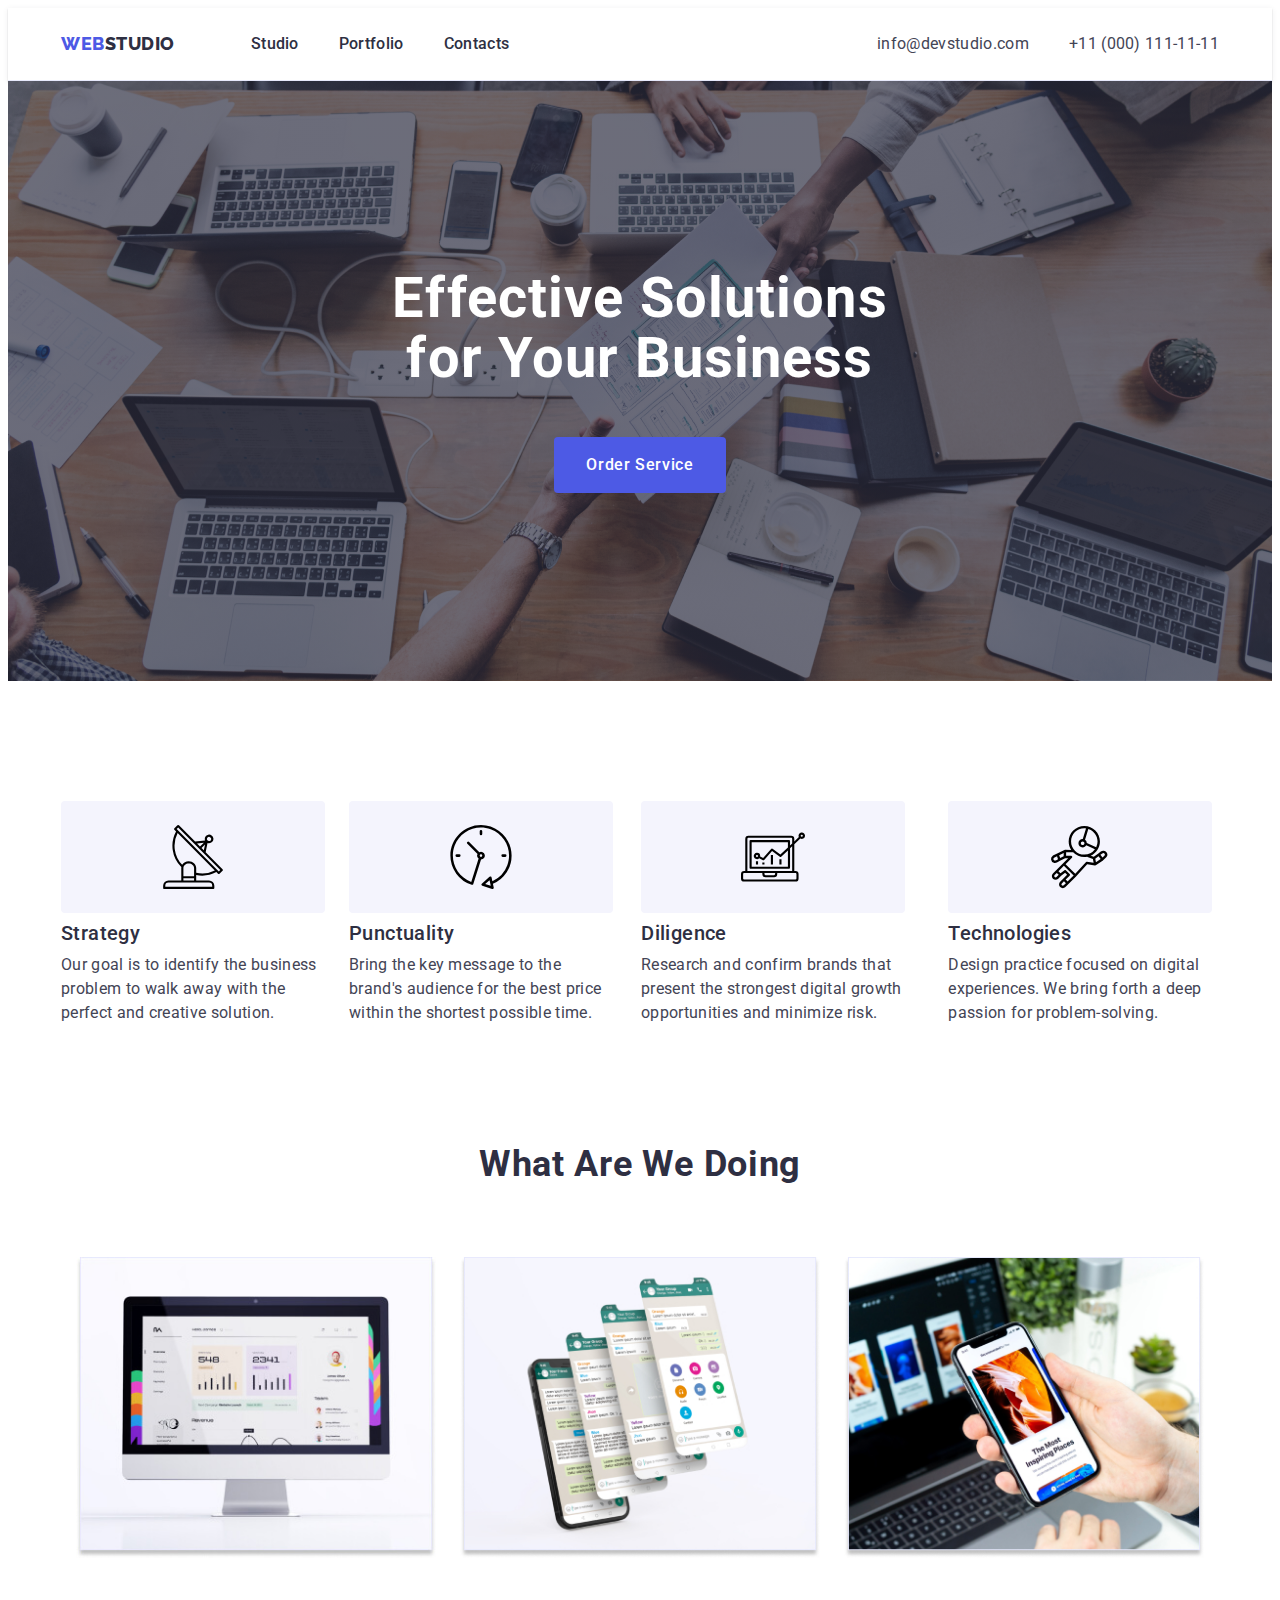
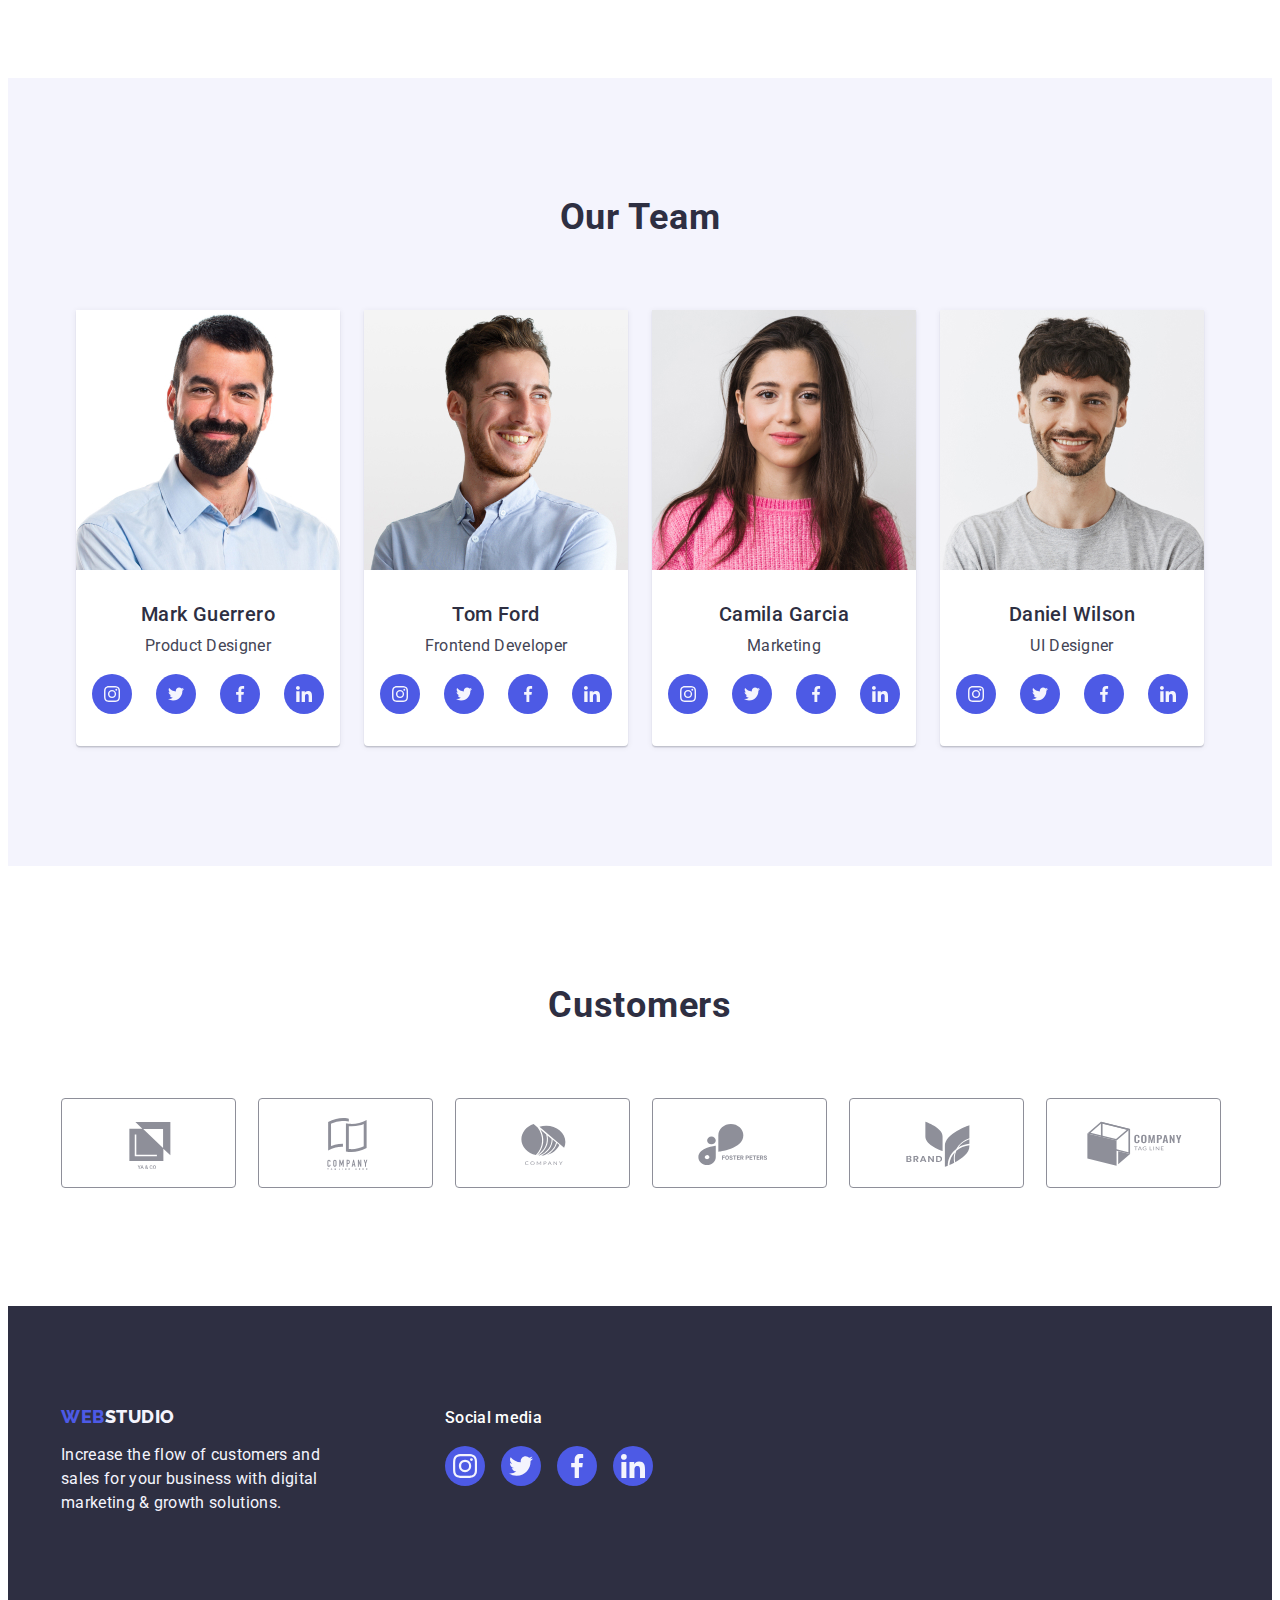
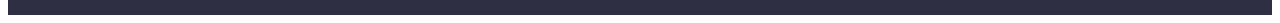
==== index.html @ a089963b "Initial commit" ====
<!DOCTYPE html>

<html lang="en">
  <head>
    <meta charset="UTF-8" />
    <meta http-equiv="X-UA-Compatible" content="IE=edge" />
    <meta name="viewport" content="width=device-width, initial-scale=1.0" />
    <title>Webstudio</title>
    <link
      rel="stylesheet"
      href="https://cdnjs.cloudflare.com/ajax/libs/modern-normalize/1.1.0/modern-normalize.min.css"
      integrity="sha512-wpPYUAdjBVSE4KJnH1VR1HeZfpl1ub8YT/NKx4PuQ5NmX2tKuGu6U/JRp5y+Y8XG2tV+wKQpNHVUX03MfMFn9Q=="
      crossorigin="anonymous"
      referrerpolicy="no-referrer"
    />
    <link rel="preconnect" href="https://fonts.googleapis.com" />
    <link rel="preconnect" href="https://fonts.gstatic.com" crossorigin />
    <link
      href="https://fonts.googleapis.com/css2?family=Raleway:wght@800&family=Roboto:wght@400;500;700&display=swap"
      rel="stylesheet"
    />
    <link rel="stylesheet" href="./css/styles.css" />
  </head>
  <body>
    <header class="header">
      <div class="container header-container">
        <nav class="header-navigation">
          <a class="header-logo link" href="./index.html">
            Web <span class="logo-item">Studio</span></a
          >
          <ul class="header-list list">
            <li class="header-item">
              <a class="header-link link" href="./index.html">Studio</a>
            </li>
            <li class="header-item">
              <a class="header-link link" href="./portfolio.html">Portfolio</a>
            </li>
            <li class="header-item">
              <a class="header-link link" href="">Contacts</a>
            </li>
          </ul>
        </nav>
        <address class="header-address">
          <ul class="header-address-list list">
            <li>
              <a class="header-mail link" href="mailto:info@devstudio.com"
                >info@devstudio.com</a
              >
            </li>
            <li>
              <a class="header-mail link" href="tel:+110001111111"
                >+11 (000) 111-11-11</a
              >
            </li>
          </ul>
        </address>
      </div>
    </header>
    <main>
      <section class="hero">
        <div class="container">
          <h1 class="hero-main">Effective Solutions for Your Business</h1>
          <button class="hero-btn" type="button">Order Service</button>
        </div>
      </section>
      <section class="about section">
        <div class="container">
          <h2 class="about-name" hidden>features_</h2>
          <ul class="about-list list">
            <li class="about-item">
              <div class="about-page">
                <svg class="about-page-icon" width="64" height="64">
                  <use href="./images/icons.svg#icon-antenna"></use>
                </svg>
              </div>
              <h3 class="about-title">Strategy</h3>
              <p class="about-top-text top-text">
                Our goal is to identify the business problem to walk away with
                the perfect and creative solution.
              </p>
            </li>
            <li class="about-item">
              <div class="about-page">
                <svg class="about-page-icon" width="64" height="64">
                  <use href="./images/icons.svg#icon-clock"></use>
                </svg>
              </div>
              <h3 class="about-title">Punctuality</h3>
              <p class="about-top-text top-text">
                Bring the key message to the brand's audience for the best price
                within the shortest possible time.
              </p>
            </li>
            <li class="about-item">
              <div class="about-page">
                <svg class="about-page-icon" width="64" height="64">
                  <use href="./images/icons.svg#icon-diagram"></use>
                </svg>
              </div>
              <h3 class="about-title">Diligence</h3>
              <p class="about-top-text top-text">
                Research and confirm brands that present the strongest digital
                growth opportunities and minimize risk.
              </p>
            </li>
            <li class="about-item">
              <div class="about-page">
                <svg class="about-page-icon" width="64" height="64">
                  <use href="./images/icons.svg#icon-astronaut"></use>
                </svg>
              </div>
              <h3 class="about-title">Technologies</h3>
              <p class="about-top-text top-text">
                Design practice focused on digital experiences. We bring forth a
                deep passion for problem-solving.
              </p>
            </li>
          </ul>
        </div>
      </section>
      <section class="pictures-section">
        <div class="container">
          <h2 class="pictures-title">What are we doing</h2>
          <ul class="pictures-list list">
            <li class="pictures-item">
              <img src="./images/img1.jpg" alt="computer" width="360" />
            </li>
            <li class="pictures-item">
              <img src="./images/img2.jpg" alt="phone" width="360" />
            </li>
            <li class="pictures-item">
              <img
                src="./images/img3.jpg"
                alt="phone and computer"
                width="360"
              />
            </li>
          </ul>
        </div>
      </section>
      <section class="team section">
        <div class="container">
          <h2 class="team-title">Our Team</h2>
          <ul class="team-list list">
            <li class="team-item">
              <img src="./images/img.jpg" alt="Mark Guerrero" width="264" />
              <div class="team-description">
                <h3 class="team-top-text">Mark Guerrero</h3>
                <p class="team-text top-text">Product Designer</p>
                <ul class="team-soc-list list">
                  <li class="team-soc-item">
                    <a href="" class="team-soc-link link">
                      <svg class="team-soc-icon" width="16" height="16">
                        <use href="./images/icons.svg#icon-instagram"></use>
                      </svg>
                    </a>
                  </li>
                  <li class="team-soc-item">
                    <a href="" class="team-soc-link link">
                      <svg class="team-soc-icon" width="16" height="16">
                        <use href="./images/icons.svg#icon-twitter"></use>
                      </svg>
                    </a>
                  </li>
                  <li class="team-soc-item">
                    <a href="" class="team-soc-link link">
                      <svg class="team-soc-icon" width="16" height="16">
                        <use href="./images/icons.svg#icon-facebook"></use>
                      </svg>
                    </a>
                  </li>
                  <li class="team-soc-item">
                    <a href="" class="team-soc-link link">
                      <svg class="team-soc-icon" width="16" height="16">
                        <use href="./images/icons.svg#icon-linkedin"></use>
                      </svg>
                    </a>
                  </li>
                </ul>
              </div>
            </li>
            <li class="team-item">
              <img src="./images/img(1).jpg" alt="Tom Ford" width="264" />
              <div class="team-description">
                <h3 class="team-top-text">Tom Ford</h3>
                <p class="team-text top-text">Frontend Developer</p>
                <ul class="team-soc-list list">
                  <li class="team-soc-item">
                    <a href="" class="team-soc-link link">
                      <svg class="team-soc-icon" width="16" height="16">
                        <use href="./images/icons.svg#icon-instagram"></use>
                      </svg>
                    </a>
                  </li>
                  <li class="team-soc-item">
                    <a href="" class="team-soc-link link">
                      <svg class="team-soc-icon" width="16" height="16">
                        <use href="./images/icons.svg#icon-twitter"></use>
                      </svg>
                    </a>
                  </li>
                  <li class="team-soc-item">
                    <a href="" class="team-soc-link link">
                      <svg class="team-soc-icon" width="16" height="16">
                        <use href="./images/icons.svg#icon-facebook"></use>
                      </svg>
                    </a>
                  </li>
                  <li class="team-soc-item">
                    <a href="" class="team-soc-link link">
                      <svg class="team-soc-icon" width="16" height="16">
                        <use href="./images/icons.svg#icon-linkedin"></use>
                      </svg>
                    </a>
                  </li>
                </ul>
              </div>
            </li>
            <li class="team-item">
              <img src="./images/img(2).jpg" alt="Camila Garcia" width="264" />
              <div class="team-description">
                <h3 class="team-top-text">Camila Garcia</h3>
                <p class="team-text top-text">Marketing</p>
                <ul class="team-soc-list list">
                  <li class="team-soc-item">
                    <a href="" class="team-soc-link link">
                      <svg class="team-soc-icon" width="16" height="16">
                        <use href="./images/icons.svg#icon-instagram"></use>
                      </svg>
                    </a>
                  </li>
                  <li class="team-soc-item">
                    <a href="" class="team-soc-link link">
                      <svg class="team-soc-icon" width="16" height="16">
                        <use href="./images/icons.svg#icon-twitter"></use>
                      </svg>
                    </a>
                  </li>
                  <li class="team-soc-item">
                    <a href="" class="team-soc-link link">
                      <svg class="team-soc-icon" width="16" height="16">
                        <use href="./images/icons.svg#icon-facebook"></use>
                      </svg>
                    </a>
                  </li>
                  <li class="team-soc-item">
                    <a href="" class="team-soc-link link">
                      <svg class="team-soc-icon" width="16" height="16">
                        <use href="./images/icons.svg#icon-linkedin"></use>
                      </svg>
                    </a>
                  </li>
                </ul>
              </div>
            </li>
            <li class="team-item">
              <img src="./images/img(3).jpg" alt="Daniel Wilson" width="264" />
              <div class="team-description">
                <h3 class="team-top-text">Daniel Wilson</h3>
                <p class="team-text top-text">UI Designer</p>
                <ul class="team-soc-list list">
                  <li class="team-soc-item">
                    <a href="" class="team-soc-link link">
                      <svg class="team-soc-icon" width="16" height="16">
                        <use href="./images/icons.svg#icon-instagram"></use>
                      </svg>
                    </a>
                  </li>
                  <li class="team-soc-item">
                    <a href="" class="team-soc-link link">
                      <svg class="team-soc-icon" width="16" height="16">
                        <use href="./images/icons.svg#icon-twitter"></use>
                      </svg>
                    </a>
                  </li>
                  <li class="team-soc-item">
                    <a href="" class="team-soc-link link">
                      <svg class="team-soc-icon" width="16" height="16">
                        <use href="./images/icons.svg#icon-facebook"></use>
                      </svg>
                    </a>
                  </li>
                  <li class="team-soc-item">
                    <a href="" class="team-soc-link link">
                      <svg class="team-soc-icon" width="16" height="16">
                        <use href="./images/icons.svg#icon-linkedin"></use>
                      </svg>
                    </a>
                  </li>
                </ul>
              </div>
            </li>
          </ul>
        </div>
      </section>
      <section class="section">
        <div class="container">
          <h2 class="title-customers">Customers</h2>
          <ul class="list-icon-customers list">
            <li class="item-icon-customers">
              <a class="link-icon-customers link" href="">
                <svg class="svg-image-customers" width="104" height="56">
                  <use href="./images/icons.svg#icon-Logo"></use>
                </svg>
              </a>
            </li>
            <li class="item-icon-customers">
              <a class="link-icon-customers link" href="">
                <svg class="svg-image-customers" width="104" height="56">
                  <use href="./images/icons.svg#icon-Logo-1"></use>
                </svg>
              </a>
            </li>
            <li class="item-icon-customers">
              <a class="link-icon-customers link" href="">
                <svg class="svg-image-customers" width="104" height="56">
                  <use href="./images/icons.svg#icon-Logo-2"></use>
                </svg>
              </a>
            </li>
            <li class="item-icon-customers">
              <a class="link-icon-customers link" href="">
                <svg class="svg-image-customers" width="104" height="56">
                  <use href="./images/icons.svg#icon-Logo-3"></use>
                </svg>
              </a>
            </li>
            <li class="item-icon-customers">
              <a class="link-icon-customers link" href="">
                <svg class="svg-image-customers" width="104" height="56">
                  <use href="./images/icons.svg#icon-Logo-4"></use>
                </svg>
              </a>
            </li>
            <li class="item-icon-customers">
              <a class="link-icon-customers link" href="">
                <svg class="svg-image-customers" width="104" height="56">
                  <use href="./images/icons.svg#icon-Logo-5"></use>
                </svg>
              </a>
            </li>
          </ul>
        </div>
      </section>
    </main>
    <footer class="footer section section-footer">
      <div class="container container-item">
        <div class="footer-container">
          <a class="footer-logo link" href="./index.html"
            >Web <span class="footer-logo-item">Studio</span>
          </a>
          <p class="footer-text top-text">
            Increase the flow of customers and sales for your business with
            digital marketing & growth solutions.
          </p>
        </div>
        <div class="footer-soc">
          <p class="footer-title top-text">Social media</p>
          <ul class="footer-soc-list list">
            <li class="footer-soc-item">
              <a href="" class="footer-soc-link link">
                <svg class="team-soc-icon" width="24" height="24">
                  <use href="./images/icons.svg#icon-instagram"></use>
                </svg>
              </a>
            </li>
            <li class="footer-soc-item">
              <a href="" class="footer-soc-link link">
                <svg class="team-soc-icon" width="24" height="24">
                  <use href="./images/icons.svg#icon-twitter"></use>
                </svg>
              </a>
            </li>
            <li class="footer-soc-item">
              <a href="" class="footer-soc-link link">
                <svg class="team-soc-icon" width="24" height="24">
                  <use href="./images/icons.svg#icon-facebook"></use>
                </svg>
              </a>
            </li>
            <li class="footer-soc-item">
              <a href="" class="footer-soc-link link">
                <svg class="team-soc-icon" width="24" height="24">
                  <use href="./images/icons.svg#icon-linkedin"></use>
                </svg>
              </a>
            </li>
          </ul>
        </div>
      </div>
    </footer>
  </body>
</html>
---- css/styles.css ----
:root {
    --color-iris: #4d5ae5;
    --color-slate: #434455;
    --color-navy-blue: #2e2f42;
    --color-white: #ffffff;
    --bg-gradient: linear-gradient(rgba(46, 47, 66, 0.7),
            rgba(46, 47, 66, 0.7));
}

p,
h1,
h2,
h3,
h4,
h5,
h6 {
    margin: 0px;
}

ul {
    margin: 0px;
    padding-left: 0px;
}

.section {
    padding-top: 120px;
    padding-bottom: 120px;
}

img {
    display: block;
    max-width: 100%;


}

.container {
    max-width: 1158px;
    padding-left: 15px;
    padding-right: 15px;
    margin: 0 auto;
}

body {
    font-family: "Roboto", sans-serif;
    color: var(--color-slate);
    background-color: var(--color-white);


}

.top-text {
    font-weight: 400;
    font-size: 16px;
    line-height: 1.5;
    letter-spacing: 0.02em;

}

.list {
    list-style: none;
    display: flex;
}

.link {
    text-decoration: none;
}

/* HEADER */

.header-container {
    display: flex;
}

.header {
    padding-top: 24px;
    padding-bottom: 24px;
    border-bottom: 1px solid #E7E9FC;
    box-shadow: 0px 2px 1px rgba(46, 47, 66, 0.08), 0px 1px 1px rgba(46, 47, 66, 0.16), 0px 1px 6px rgba(46, 47, 66, 0.08);
}


.header-navigation {
    display: flex;
    align-items: center;
    margin-right: auto;
}

.header-logo {
    font-family: "Raleway", sans-serif;
    font-weight: 800;
    font-size: 18px;
    line-height: 1.17;
    display: flex;
    align-items: center;
    letter-spacing: 0.03em;
    text-transform: uppercase;
    color: var(--color-iris);
    text-decoration: none;
    margin-right: 76px;

}

.logo-item {
    font-weight: 800;
    font-size: 18px;
    line-height: 1.33;
    display: flex;
    align-items: center;
    letter-spacing: 0.03em;
    text-transform: uppercase;
    color: var(--color-navy-blue);
}

.header-list {

    gap: 40px;
}

.header-item {
    text-decoration: none;

}

.header-link {
    font-weight: 500;
    font-size: 16px;
    line-height: 1.5;
    letter-spacing: 0.02em;
    color: #2e2f42;
    text-decoration: none;
}

.header-link:hover,
.header-link:focus {
    color: #404bbf
}

.header-address {
    font-style: normal;
    color: var(--color-slate);
    text-decoration: none;
    display: flex;

}

.header-address-list {
    justify-content: flex-end;
    gap: 40px;
}

.header-address {
    text-decoration: none;
}

.address-item {}

.header-mail {
    font-style: normal;
    font-weight: 400;
    font-size: 16px;
    line-height: 1.5;
    letter-spacing: 0.02em;
    color: var(--color-slate);
    text-decoration: none;
}

.header-mail:is(:hover, :focus) {
    color: #404bbf;
}

/* HERO */
.hero {
    background-color: var(--color-navy-blue);
    background-image: linear-gradient(rgba(46, 47, 66, 0.7), rgba(46, 47, 66, 0.7)), url(../images/people-office.jpg);
    background-repeat: no-repeat;
    background-position: center;
    background-size: cover;
    padding-top: 188px;
    padding-bottom: 188px;
    max-width: 1440px;
    margin: 0 auto;
  
}

.hero-main {
    font-weight: 700;
    font-size: 56px;
    line-height: 1.07;
    text-align: center;
    letter-spacing: 0.02em;
    color: var(--color-white);
    margin-bottom: 48px;
    width: 496px;
    margin-left: auto;
    margin-right: auto;

}

.hero-btn {
    background-color: #4D5AE5;
    font-family: inherit;
    font-weight: 500;
    font-size: 16px;
    line-height: 1.5;
    display: flex;
    flex-direction: row;
    align-items: center;
    padding: 16px 32px;
    gap: 10px;
    letter-spacing: 0.04em;
    color: var(--color-white);
    flex: none;
    order: 0;
    flex-grow: 0;
    cursor: pointer;
    border-radius: 4px;
    margin: 0 auto;
    margin-top: 48px;
    border: none;
}

.hero-btn:hover,
.hero-btn:focus {
    background-color: #404BBF;
}

/* ABOUT */
.about {}

.about-page {
    width: 264px;
    height: 112px;
    background: #F4F4FD;
    border-radius: 4px;
    display: flex;
    justify-content: center;
    align-items: center;
    margin-bottom: 8px;
}

.about-page-icon {}

.about-list {
    display: flex;
    justify-content: center;
    gap: 24px;
}

.about-item {}

.about-title {
    font-weight: 500;
    font-size: 20px;
    line-height: 1.2;
    letter-spacing: 0.02em;
    color: var(--color-navy-blue);
    margin-bottom: 8px;

}

.about-top-text {
    color: var(--color-slate);
}

/* PICTURES */
.pictures {}

.pictures-title {
    font-weight: 700;
    font-size: 36px;
    line-height: 1.11;
    text-align: center;
    letter-spacing: 0.02em;
    text-transform: capitalize;
    color: var(--color-navy-blue);
    margin-bottom: 72px;

}

.pictures-list {
    display: flex;
    justify-content: center;
    gap: 24px;
}

.pictures-item {}

.pictures-section {
    padding-top: none;
    padding-bottom: 120px;
}


/* TEAM */
.team {
    background-color: #F4F4FD;

}

.team-title {
    font-weight: 700;
    font-size: 36px;
    line-height: 1.11;
    text-align: center;
    letter-spacing: 0.02em;
    text-transform: capitalize;
    color: var(--color-navy-blue);
    margin-bottom: 72px;

}

.team-list {
    display: flex;
    justify-content: center;
    gap: 24px;
}

.team-item {
    background-color: #FFFFFF;
    gap: 32px;
    box-shadow: 0px 1px 6px rgba(46, 47, 66, 0.08), 0px 1px 1px rgba(46, 47, 66, 0.16), 0px 2px 1px rgba(46, 47, 66, 0.08);
    border-radius: 0px 0px 4px 4px;
}

.team-top-text {
    font-weight: 500;
    font-size: 20px;
    line-height: 1.2;
    text-align: center;
    letter-spacing: 0.02em;
    color: var(--color-navy-blue);
}

.team-text {
    color: var(--color-slate);
    margin-bottom: 8px;
}

.team-description {
    gap: 8px;
    display: flex;
    flex-direction: column;
    justify-content: center;
    align-items: center;
    padding: 32px 0;
    margin: 0 auto;

}

.team-soc-list {
    display: flex;
    justify-content: center;
    gap: 24px;
}

.team-soc-item {
    width: 40px;
    height: 40px;

}

.team-soc-link {
    width: 100%;
    height: 100%;
    border-radius: 50%;
    background-color: #4D5AE5;
    display: flex;
    align-items: center;
    justify-content: center;

}

.team-soc-link:hover,
.team-soc-link:focus {
    background-color: #404BBF;
}

.team-soc-icon {
    fill: #F4F4FD;
}

/* CUSTOMERS */

.title-customers {
    font-weight: 700;
    font-size: 36px;
    line-height: 1.1;
    text-align: center;
    letter-spacing: 0.02em;
    text-transform: capitalize;
    color: var(--color-navy-blue);
    margin-bottom: 72px;

}

.list-icon-customers {
    display: flex;
    justify-content: center;
    gap: 24px;
}

.item-icon-customers {
    
    width: calc((100% - 120px) / 6);
    height: 88px;
    
}

.link-icon-customers:hover,
.link-icon-customers:focus {
    border-color: #404BBF;
}

.link-icon-customers {
    width: 100%;
    height: 100%;
    color: #8E8F99;
    display: flex;
    justify-content: center;
    align-items: center;
    border: 1px solid #8E8F99;
    border-radius: 4px;

}

.link-icon-customers:hover,
.link-icon-customers:focus {
    color: #404BBF;
}

.svg-image-customers {
    fill: currentColor;
}

/* FOOTER */
.footer {
    background-color: var(--color-navy-blue);
    padding-top: 100px;
    padding-bottom: 100px;
}

.container-item {
    display: flex;
    align-items: baseline;
}

.footer-logo {
    font-family: "Raleway", sans-serif;
    font-weight: 800;
    font-size: 18px;
    line-height: 1.17;
    display: flex;
    align-items: center;
    letter-spacing: 0.03em;
    text-transform: uppercase;
    color: var(--color-iris);
    text-decoration: none;
    margin-bottom: 16px;
}

.footer-logo-item {
    color: #f4f4fd
}

.footer-text {
    color: #F4F4FD;
    width: 264px;
    height: 72px;
}

.footer-container {
    margin-right: 120px;
}

.section-footer {
    padding-top: 100px;
    padding-bottom: 100px;

}

.footer-title {
    color: #FFFFFF;
    width: 264px;
    margin-bottom: 16px;
    font-weight: 500;
}

.footer-soc {}

.footer-soc-list {
    display: flex;
    padding: 0px;
    gap: 16px;

}

.footer-soc-item {
    width: 40px;
    height: 40px;
}

.footer-soc-link {
    width: 100%;
    height: 100%;
    border-radius: 50%;
    background-color: #4d5ae5;
    display: flex;
    align-items: center;
    justify-content: center;

}

.footer-soc-link:hover,
.footer-soc-link:focus {
    background-color: #31D0AA;
}


/* Portfolio */
.button {}

.buttons-list {
    list-style: none;
    display: flex;
    justify-content: center;
    gap: 24px;
    margin-bottom: 72px;

}

.buttons-item {
    font-family: "Roboto", sans-serif;
    font-weight: 500;
    font-size: 16px;
    line-height: 1.5;
    display: flex;
    align-items: center;
    text-align: center;
    letter-spacing: 0.04em;
    color: var(--color-iris);
    cursor: pointer;
    background-color: #F4F4FD;
    height: 48px;
    min-width: 70px;
    padding: 12px 24px;
    border: 1px solid #E7E9FC;
    border-radius: 4px;

}

.buttons-item:hover,
.buttons-item:focus {
    color: var(--color-white);
    background-color: #404bbf;
}

.buttons-item:hover,
.buttons-item:focus {
    box-shadow: 0px 3px 1px rgba(0, 0, 0, 0.1),
        0px 2px 1px rgba(0, 0, 0, 0.08),
        0px 2px 2px rgba(0, 0, 0, 0.12);
    border-radius: 4px;
    border: transparent;
}


/* Project */
.project {}

.project-list {
    display: flex;
    flex-wrap: wrap;
    gap: 48px 24px;

}

.project-item {
    flex-basis: calc((100% - 48px) / 3);
}

.project-link:hover,
.project-link:focus {
    box-shadow: 0px 1px 6px rgba(46, 47, 66, 0.08), 0px 1px 1px rgba(46, 47, 66, 0.16), 0px 2px 1px rgba(46, 47, 66, 0.08);
}

.project-link {
    display: block;
    max-width: 100%;
    height: auto;
}

.project-title {
    font-weight: 500;
    font-size: 20px;
    line-height: 1.2;
    letter-spacing: 0.02em;
    color: var(--color-navy-blue);
    margin-bottom: 8px;
}

.project-text {
    font-weight: 400;
    font-size: 16px;
    line-height: 1.5;
    letter-spacing: 0.02em;
    color: var(--color-slate);
}

.project-description {
    padding: 32px 16px;
    border: 1px solid #E7E9FC;
    border-top: none;
    cursor: pointer;

}
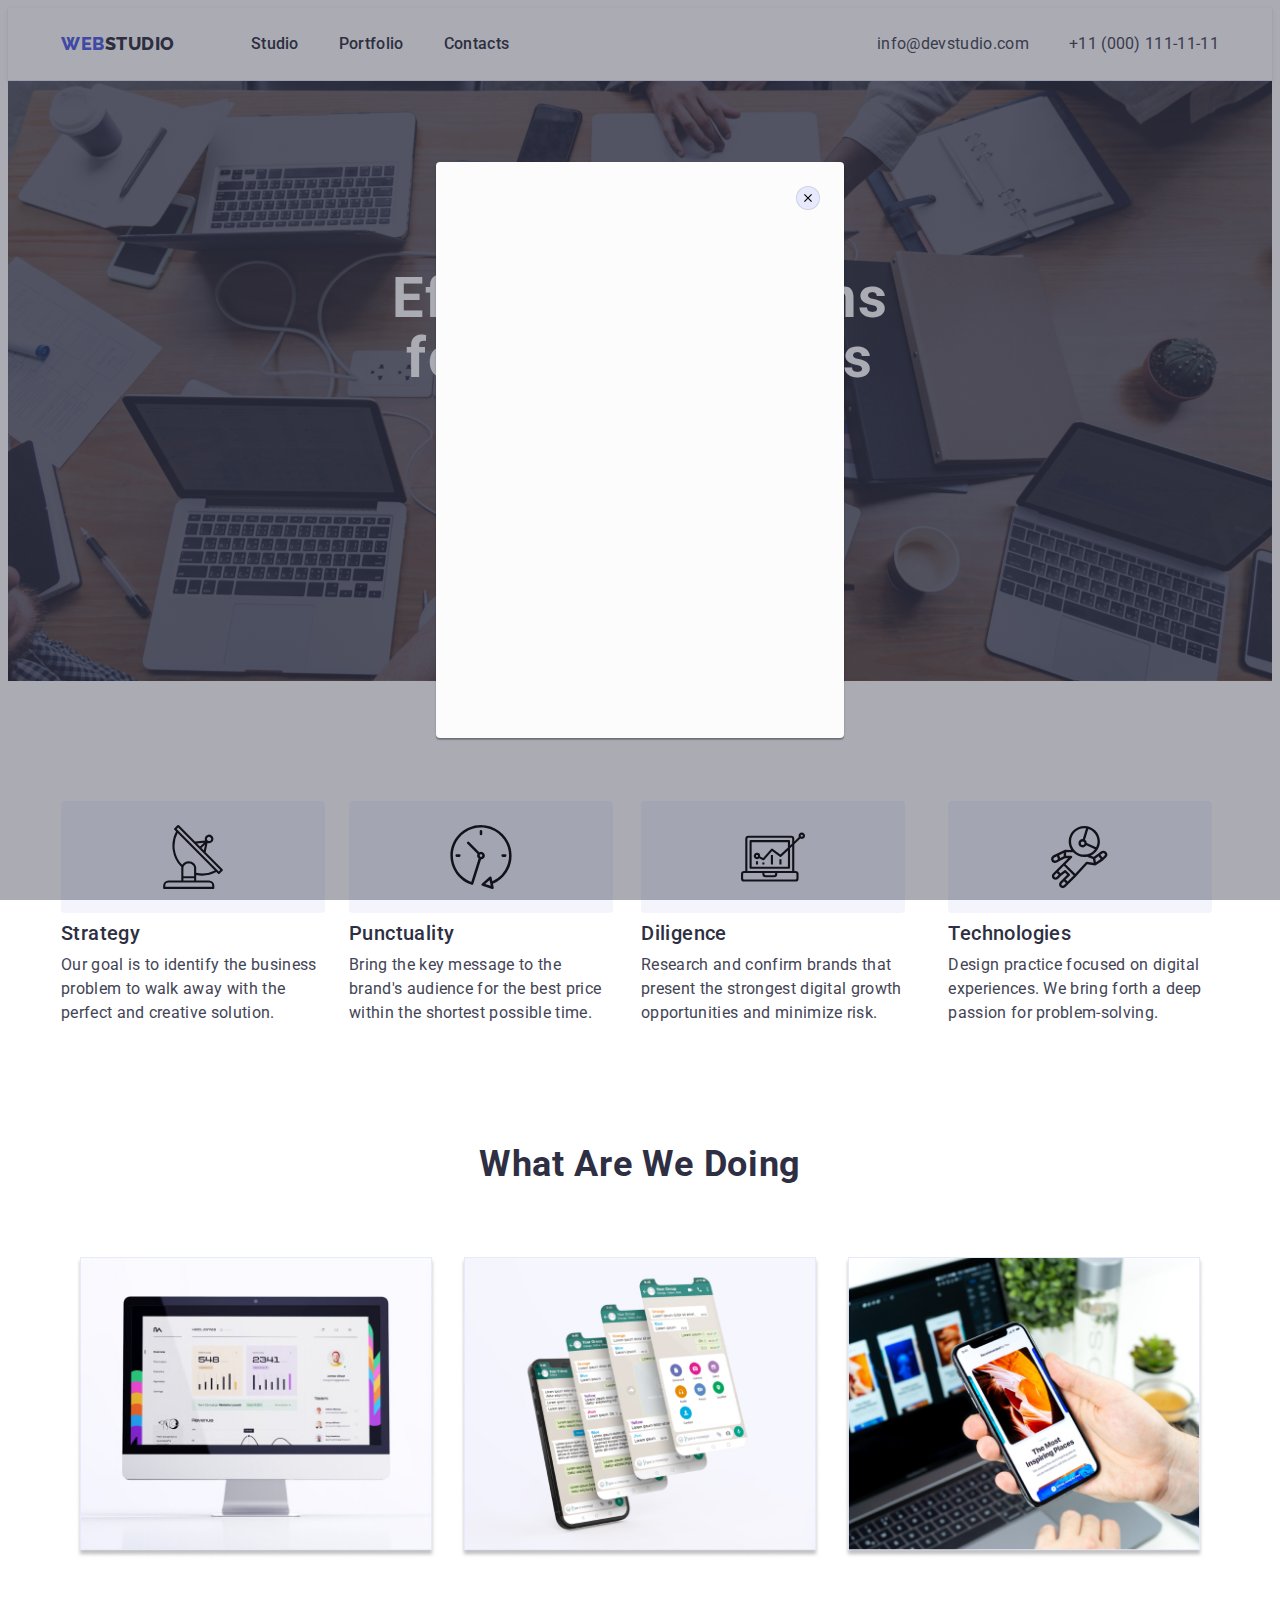
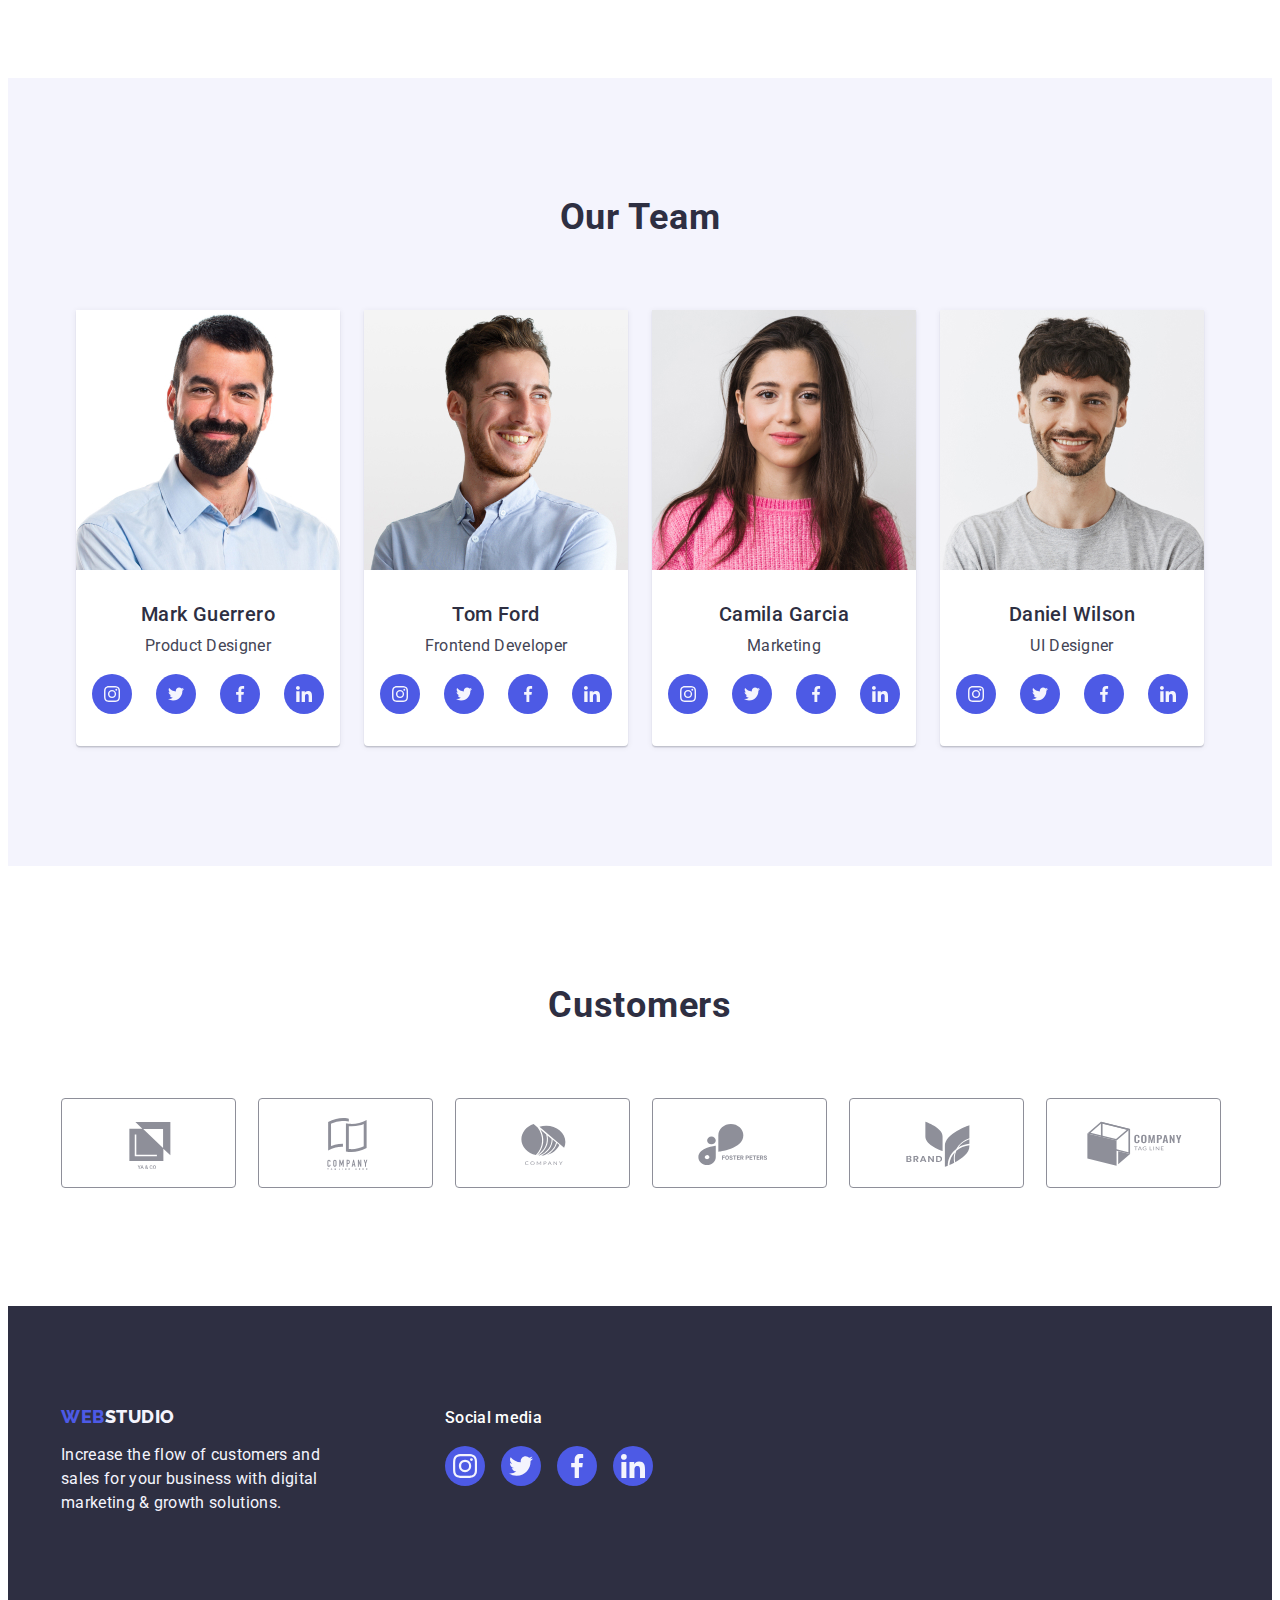
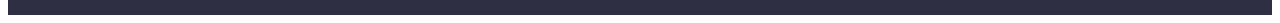
==== commit e7abc81c: "fix" ====
--- a/index.html
+++ b/index.html
@@ -60,7 +60,7 @@
       <section class="hero">
         <div class="container">
           <h1 class="hero-main">Effective Solutions for Your Business</h1>
-          <button class="hero-btn" type="button">Order Service</button>
+          <button class="hero-btn" data-modal-open type="button">Order Service</button>
         </div>
       </section>
       <section class="about section">
@@ -389,5 +389,15 @@
         </div>
       </div>
     </footer>
+    <div class="backdrop" data-modal>
+      <div class="modal">
+        <button class="btn-close-modal" data-modal-close> 
+          <svg class="modal-icon" width="8" height="8">
+            <use href="./images/icons.svg#icon-close"></use>
+          </svg>
+        </button>
+      </div>
+    </div>
+    <script src="./js/modal.js"></script>
   </body>
 </html>--- a/css/styles.css
+++ b/css/styles.css
@@ -5,7 +5,9 @@
     --color-white: #ffffff;
     --bg-gradient: linear-gradient(rgba(46, 47, 66, 0.7),
             rgba(46, 47, 66, 0.7));
-}
+            --timing-function:250ms cubic-bezier(0.4, 0, 0.2, 1);
+}
+
 
 p,
 h1,
@@ -613,4 +615,63 @@
     border-top: none;
     cursor: pointer;
 
+}
+.modal {
+    width: 408px;
+    min-height:576px;
+    background: #FCFCFC;
+    box-shadow: 0px 1px 1px rgba(0, 0, 0, 0.14), 0px 1px 3px rgba(0, 0, 0, 0.12), 0px 2px 1px rgba(0, 0, 0, 0.2);
+    border-radius: 4px;
+    position: absolute;
+    top: 50%;
+    left: 50%;
+    transform: translate(-50%, -50%) scale(1);
+    transition: transform var(--timing-function);
+}
+.btn-close-modal {position:absolute; 
+    cursor: pointer;
+    background: #E7E9FC;
+border: 1px solid rgba(0, 0, 0, 0.1);
+border-radius: 50%;
+width: 24px;
+height: 24px;
+padding: 0;
+display: flex;
+justify-content: center;
+align-items: center;
+right: 24px;
+top: 24px;
+transition:background-color var(--timing-function), border var(--timing-function) ;
+
+
+}
+.btn-close-modal:hover,
+.btn-close-modal:focus {
+    background-color: #404BBF;
+    border: none;
+   
+}
+.btn-close-modal:hover .modal-icon,
+.btn-close-modal:focus .modal-icon {
+    fill:  #FFFFFF;
+}
+.modal-icon {
+    transition: fill var(--timing-function);
+}
+
+.backdrop {
+background-color: rgba(46, 47, 66, 0.4);
+position: fixed;
+top: 0;
+left: 0;
+width:100%;
+height:100%;
+transition:opacity var(--timing-function), visibility var(--timing-function) ;
+}
+.is-hidden {
+    opacity: 0;
+    visibility: hidden;
+    pointer-events: none;
+
+
 }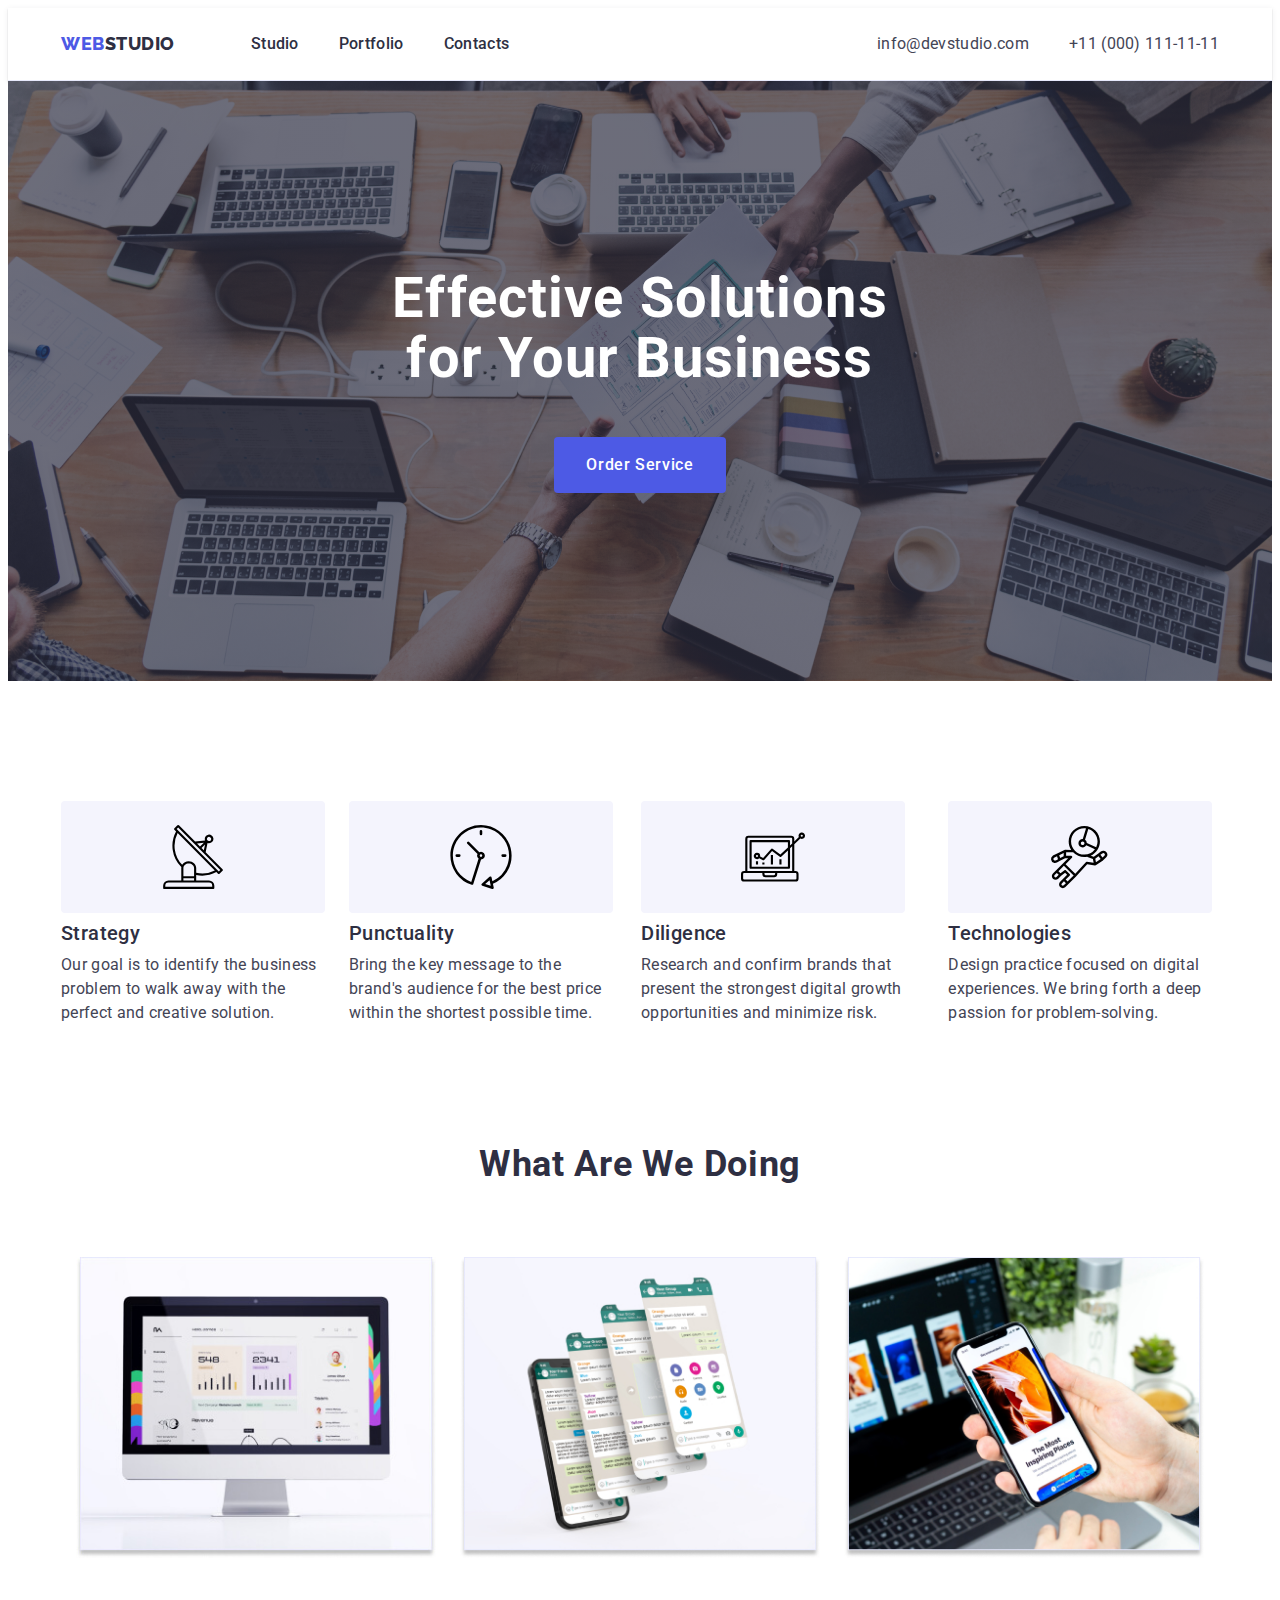
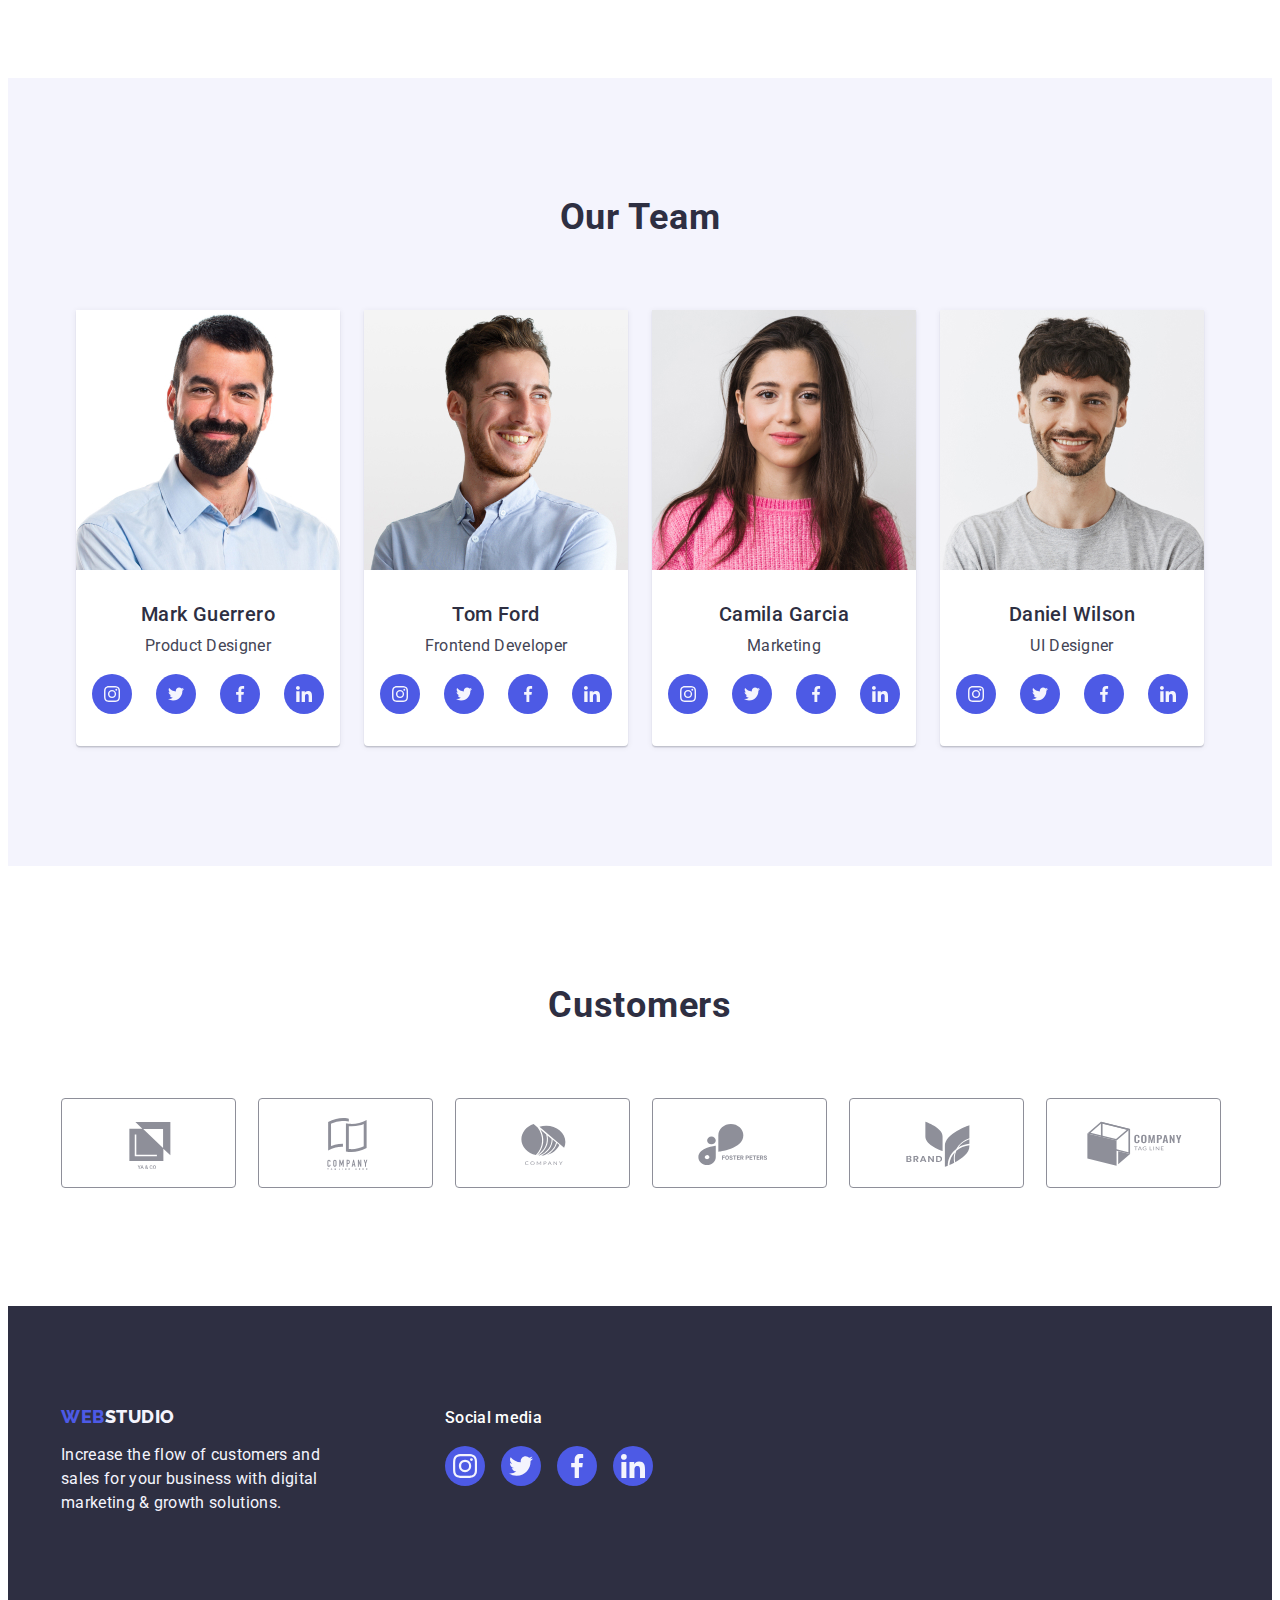
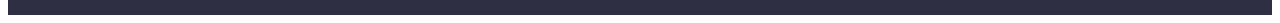
==== commit 621539c1: "fix" ====
--- a/index.html
+++ b/index.html
@@ -389,7 +389,7 @@
         </div>
       </div>
     </footer>
-    <div class="backdrop" data-modal>
+    <div class="backdrop is-hidden" data-modal>
       <div class="modal">
         <button class="btn-close-modal" data-modal-close> 
           <svg class="modal-icon" width="8" height="8">
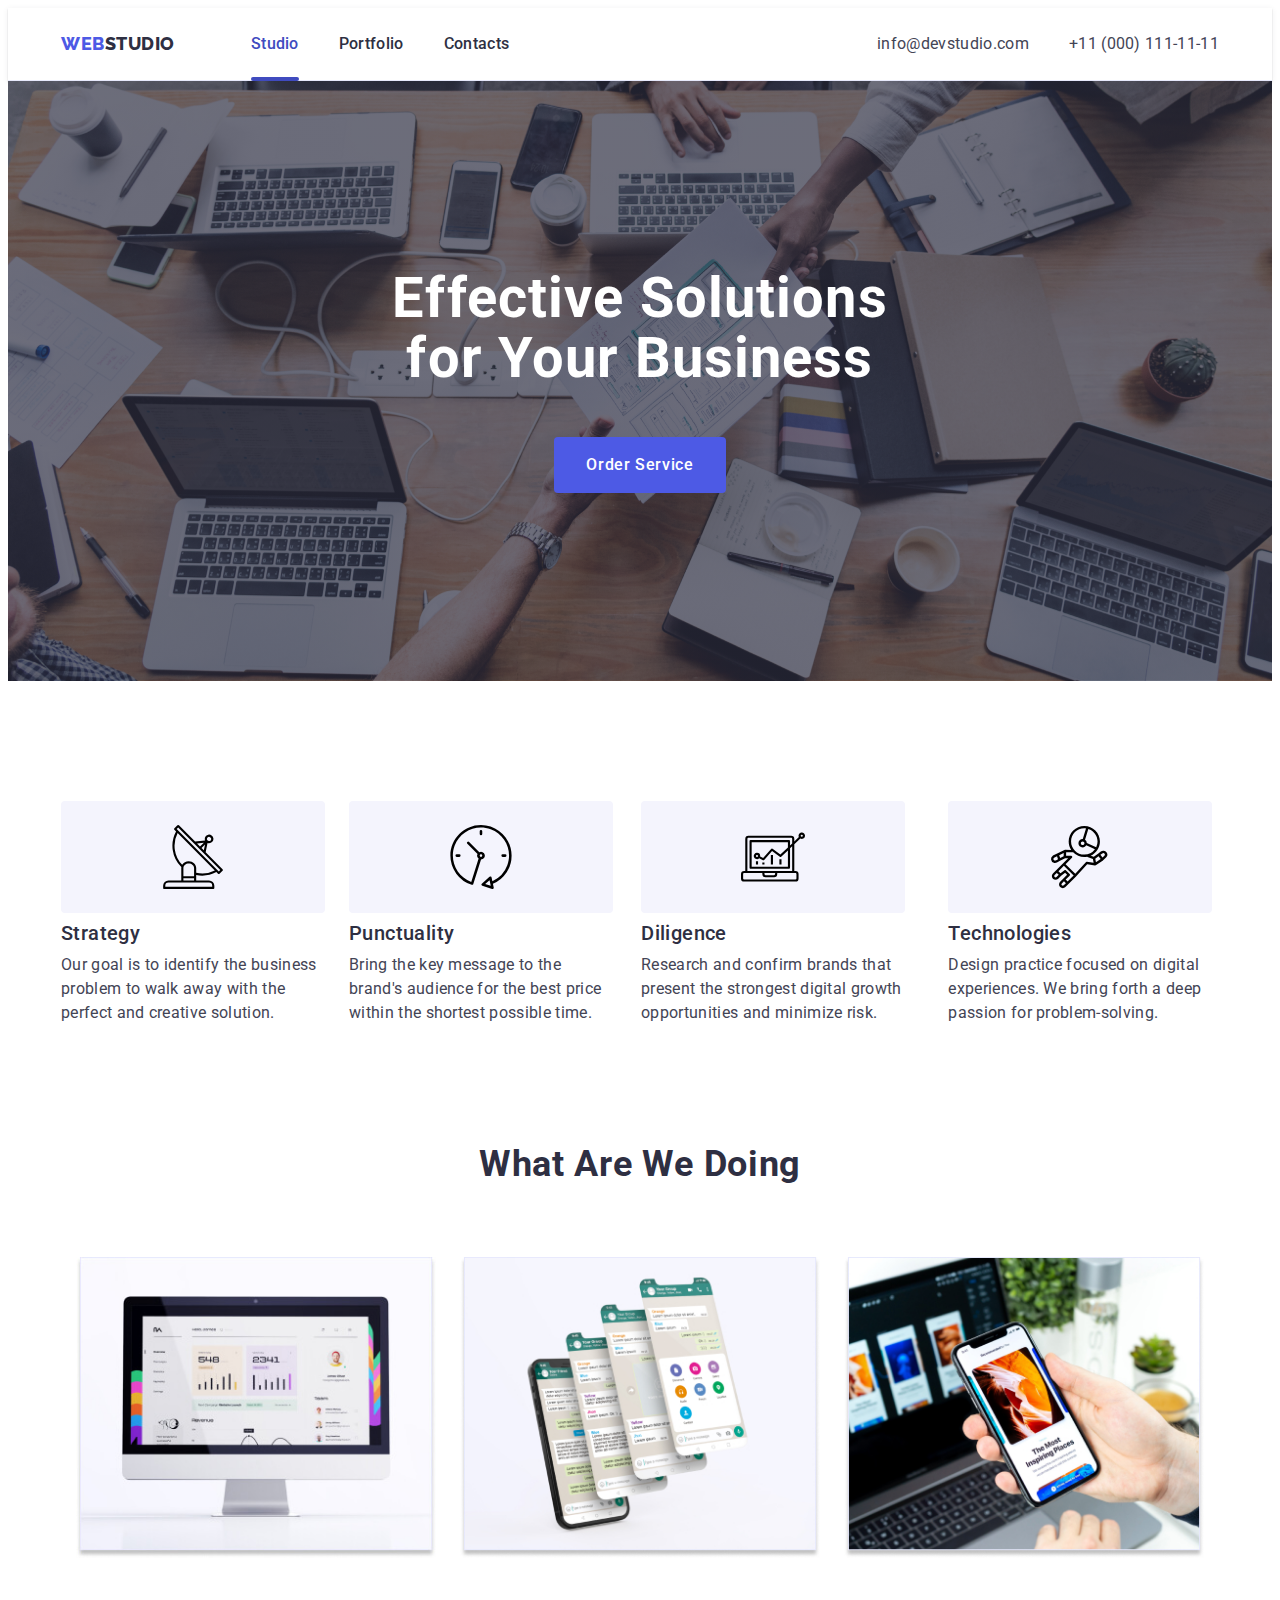
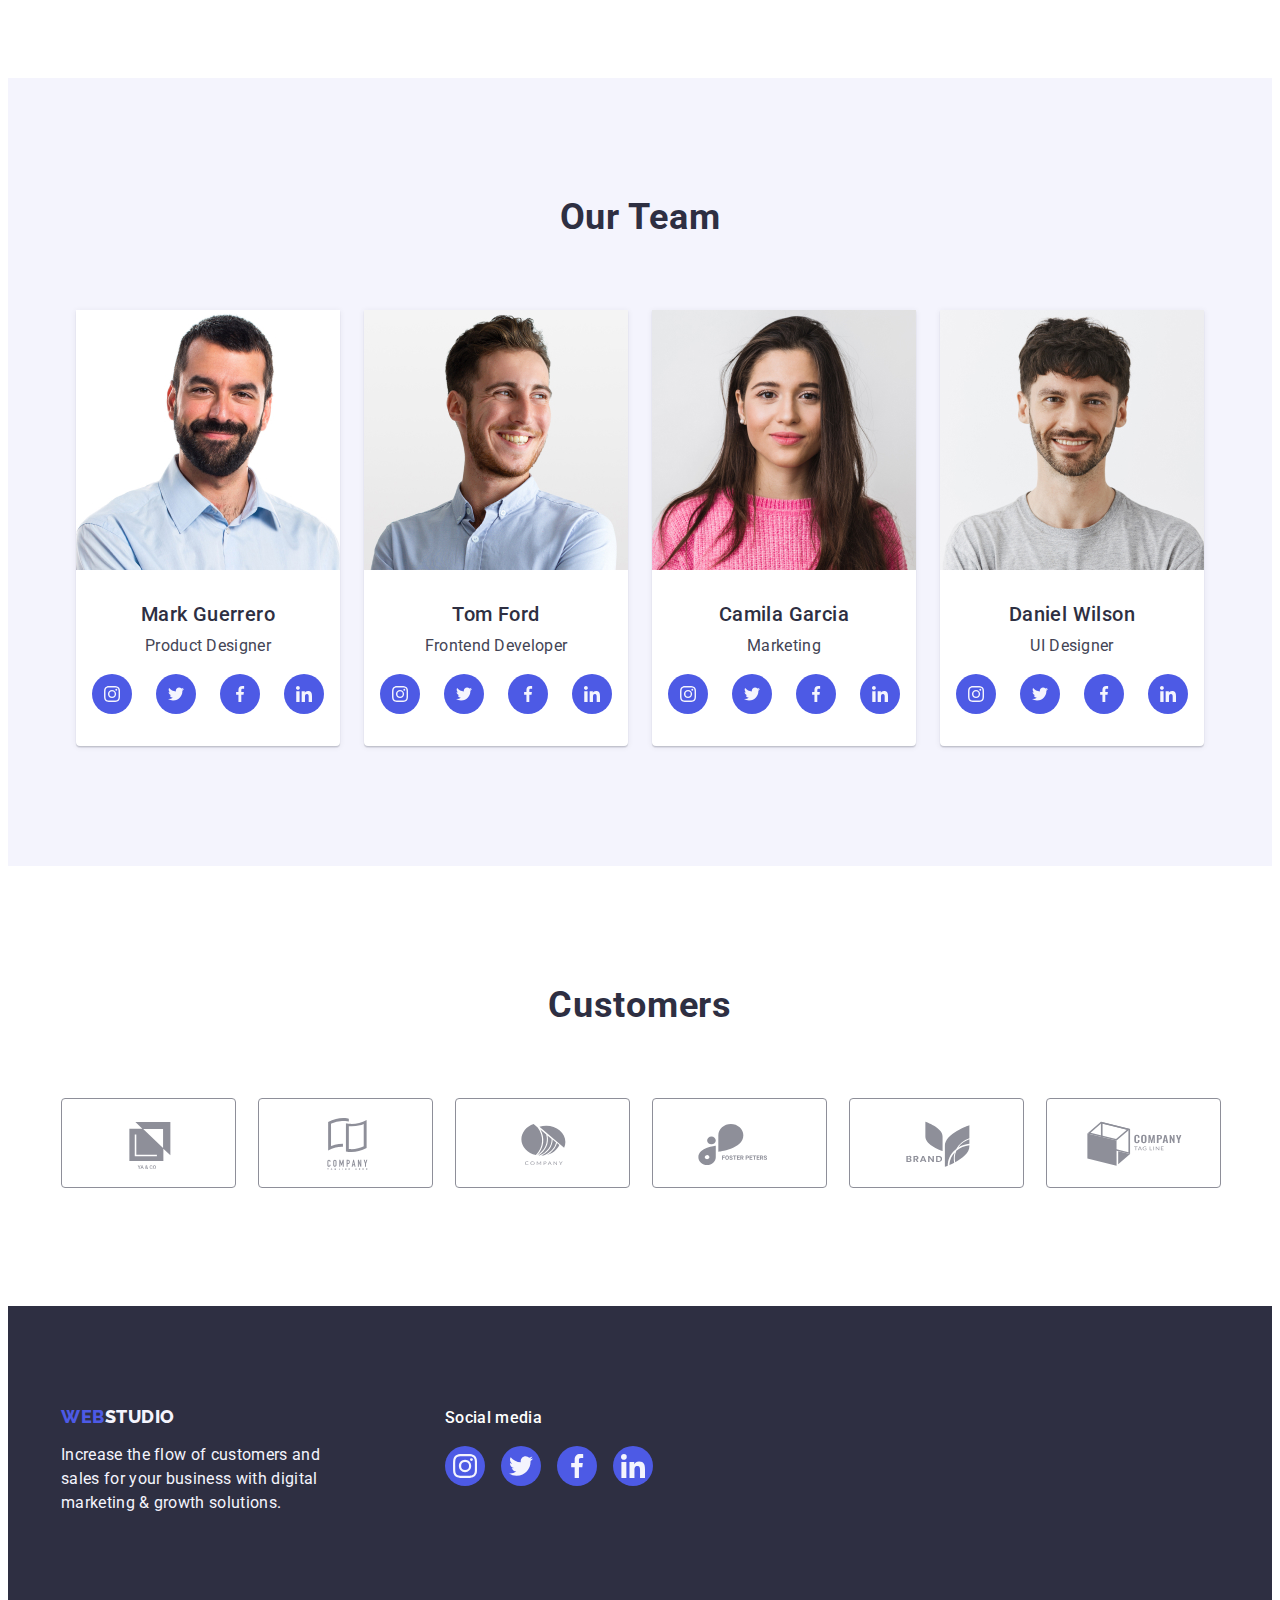
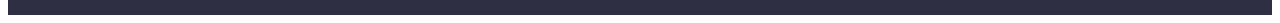
==== commit 3c0c283d: "fff" ====
--- a/index.html
+++ b/index.html
@@ -30,7 +30,7 @@
           >
           <ul class="header-list list">
             <li class="header-item">
-              <a class="header-link link" href="./index.html">Studio</a>
+              <a class="header-link link curent" href="./index.html">Studio</a>
             </li>
             <li class="header-item">
               <a class="header-link link" href="./portfolio.html">Portfolio</a>
@@ -391,7 +391,7 @@
     </footer>
     <div class="backdrop is-hidden" data-modal>
       <div class="modal">
-        <button class="btn-close-modal" data-modal-close> 
+        <button class="btn-close-modal" data-modal-close type="button"> 
           <svg class="modal-icon" width="8" height="8">
             <use href="./images/icons.svg#icon-close"></use>
           </svg>
--- a/css/styles.css
+++ b/css/styles.css
@@ -75,8 +75,7 @@
 }
 
 .header {
-    padding-top: 24px;
-    padding-bottom: 24px;
+   
     border-bottom: 1px solid #E7E9FC;
     box-shadow: 0px 2px 1px rgba(46, 47, 66, 0.08), 0px 1px 1px rgba(46, 47, 66, 0.16), 0px 1px 6px rgba(46, 47, 66, 0.08);
 }
@@ -113,7 +112,22 @@
     text-transform: uppercase;
     color: var(--color-navy-blue);
 }
-
+.header-link.curent {
+    color: #404BBF;
+    position: relative;
+}
+.curent::after {
+    content:"" ;
+    height: 4px;
+left: 0;
+position: absolute;
+width: 100%;
+
+bottom: -1px;
+
+background: #404BBF;
+border-radius: 2px;
+}
 .header-list {
 
     gap: 40px;
@@ -131,11 +145,15 @@
     letter-spacing: 0.02em;
     color: #2e2f42;
     text-decoration: none;
+    padding: 24px 0;
+    display: block;
+    transition: color var(--timing-function);
+
 }
 
 .header-link:hover,
 .header-link:focus {
-    color: #404bbf
+    color: #404bbf;
 }
 
 .header-address {
@@ -158,13 +176,15 @@
 .address-item {}
 
 .header-mail {
-    font-style: normal;
-    font-weight: 400;
+    padding: 24px 0;
+    display: block;
+   font-weight: 400;
     font-size: 16px;
     line-height: 1.5;
     letter-spacing: 0.02em;
     color: var(--color-slate);
     text-decoration: none;
+    transition: color var(--timing-function);
 }
 
 .header-mail:is(:hover, :focus) {
@@ -220,6 +240,7 @@
     margin: 0 auto;
     margin-top: 48px;
     border: none;
+    transition: background-color var(--timing-function);
 }
 
 .hero-btn:hover,
@@ -370,10 +391,10 @@
     display: flex;
     align-items: center;
     justify-content: center;
-
-}
-
-.team-soc-link:hover,
+transition: background-color var(--timing-function);
+}
+
+.team-soc-link:hover, 
 .team-soc-link:focus {
     background-color: #404BBF;
 }
@@ -412,6 +433,7 @@
 .link-icon-customers:hover,
 .link-icon-customers:focus {
     border-color: #404BBF;
+    color: #404BBF;
 }
 
 .link-icon-customers {
@@ -423,13 +445,10 @@
     align-items: center;
     border: 1px solid #8E8F99;
     border-radius: 4px;
-
-}
-
-.link-icon-customers:hover,
-.link-icon-customers:focus {
-    color: #404BBF;
-}
+transition: border-color var(--timing-function), color var(--timing-function);
+}
+
+
 
 .svg-image-customers {
     fill: currentColor;
@@ -510,7 +529,7 @@
     display: flex;
     align-items: center;
     justify-content: center;
-
+transition: background-color var(--timing-function);
 }
 
 .footer-soc-link:hover,
